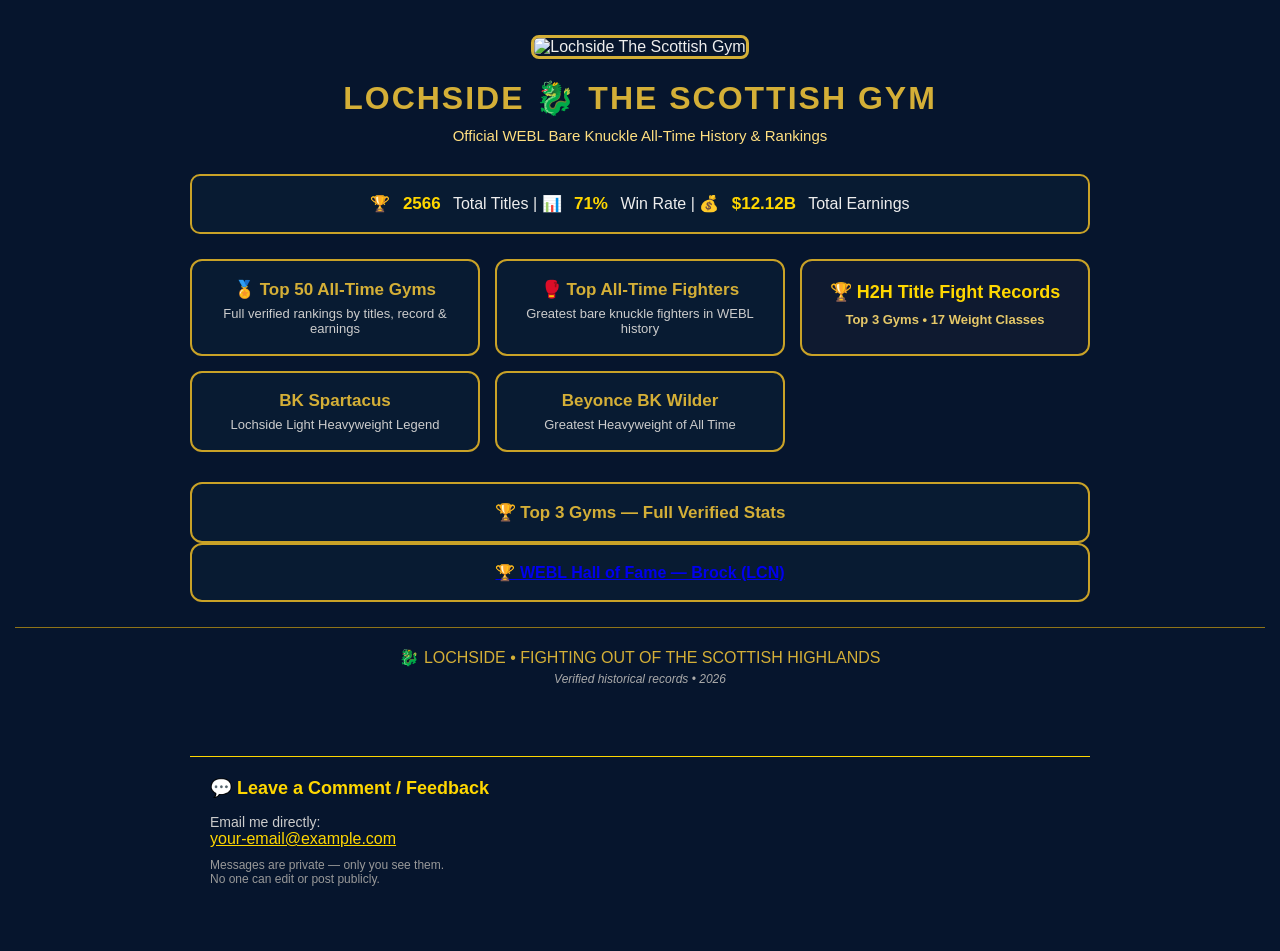
==== index.html @ a22cfc53 "Add visitor comments section to index.html Added a visitor comments section with feedback options." ====
<!DOCTYPE html>
<html lang="en">
<head>
<meta charset="UTF-8">
<meta name="viewport" content="width=device-width,initial-scale=1">
<meta name="description" content="Lochside 🐉 The Scottish Gym – Official WEBL Bare Knuckle History & Rankings. All-time records, top fighters, top 50 gyms and legacy stats.">
<meta name="keywords" content="Lochside, The Scottish Gym, WEBL, Bare Knuckle, rankings, top fighters, gym history, Scotland">
<title>Lochside 🐉 The Scottish Gym | WEBL Bare Knuckle History</title>

<style>
*{box-sizing:border-box;margin:0;padding:0}
body{background:#06152d;color:#eee;font-family:Arial,sans-serif;padding:15px}
.page{max-width:900px;margin:auto}
.crest{text-align:center;margin:20px 0}
.crest img{max-width:380px;width:90%;border:3px solid #d4af37;border-radius:8px}
h1{text-align:center;color:#d4af37;font-size:32px;margin:10px 0;letter-spacing:2px}
.tagline{text-align:center;color:#ffdf80;font-size:15px;margin-bottom:30px}

.nav-grid{display:grid;grid-template-columns:repeat(auto-fit,minmax(240px,1fr));gap:15px;margin-bottom:30px}
.nav-card, .featured-link, .bottom-card{
  background:#081b32;
  border:2px solid #c9a227;
  border-radius:12px;
  padding:18px 20px;
  text-align:center;
  text-decoration:none;
  transition:0.2s;
  display:block;
  color:inherit;
}
.nav-card:hover, .featured-link:hover, .bottom-card:hover{
  background:#0b2342;
  transform:translateY(-3px);
  box-shadow:0 5px 15px #0006;
}
.nav-card h3, .bottom-card strong{color:#d4af37;font-size:17px;margin-bottom:6px}
.nav-card p, .featured-link span{color:#ccc;font-size:13px}

.stats-bar{background:#081b32;border:2px solid #c9a227;border-radius:10px;padding:18px;text-align:center;margin-bottom:25px}
.stats-bar b{color:#ffd700;font-size:17px;margin:0 8px}
.featured-link{background:#0f1a30;color:#ffd700;font-size:18px;font-weight:bold;line-height:1.5}
.featured-link span{display:block;margin-top:4px;color:#e6c868}

/* Bottom Section */
.bottom-wrap{margin-top:10px;text-align:center}
.notice{color:#ff6b6b;font-weight:bold;font-size:13px;margin:0 0 12px 0}

.footer{text-align:center;padding:20px;color:#d4af37;border-top:1px solid #8f7418;margin-top:25px}
.footer em{display:block;color:#aaa;margin-top:5px;font-size:12px}

@media(max-width:600px){
  h1{font-size:24px}
  .nav-grid{grid-template-columns:1fr}
}
</style>
</head>

<body>
<div class="page">

  <div class="crest">
    <img src="https://i.supaimg.com/827bda42-e154-4aae-9add-75199249e42b/0d8d070b-12ca-4353-83e4-12901753521a.png" alt="Lochside The Scottish Gym">
  </div>

  <h1>LOCHSIDE 🐉 THE SCOTTISH GYM</h1>
  <p class="tagline">Official WEBL Bare Knuckle All-Time History & Rankings</p>

  <div class="stats-bar">
    🏆 <b>2566</b> Total Titles |
    📊 <b>71%</b> Win Rate |
    💰 <b>$12.12B</b> Total Earnings
  </div>

  <div class="nav-grid">
    <a href="gyms.html" class="nav-card">
      <h3>🏅 Top 50 All-Time Gyms</h3>
      <p>Full verified rankings by titles, record & earnings</p>
    </a>

    <a href="fighters.html" class="nav-card">
      <h3>🥊 Top All-Time Fighters</h3>
      <p>Greatest bare knuckle fighters in WEBL history</p>
    </a>

    <a href="h2h-title-records.html" class="featured-link">
      🏆 H2H Title Fight Records
      <span>Top 3 Gyms • 17 Weight Classes</span>
    </a>

    <a href="bk-spartacus.html" class="nav-card">
      <h3>BK Spartacus</h3>
      <p>Lochside Light Heavyweight Legend</p>
    </a>

    <a href="beyonce-bk-wilder.html" class="nav-card">
      <h3>Beyonce BK Wilder</h3>
      <p>Greatest Heavyweight of All Time</p>
    </a>
  </div>

  <!-- ✅ FIXED BOTTOM - No duplicates, button matches perfectly -->
  <div class="bottom-wrap">
    <p class="notice"></p>
    <a href="webl-top3-full-stats.html" class="bottom-card">
      <strong>🏆 Top 3 Gyms — Full Verified Stats</strong>
    </a>
  </div>
  <a href="webl-hall-of-fame-brock.html">
  <div class="nav-card">
    <strong>🏆 WEBL Hall of Fame — Brock (LCN)</strong>
  </div>
</a>

</div>
</body>
</html>



  <div class="footer">
    🐉 LOCHSIDE • FIGHTING OUT OF THE SCOTTISH HIGHLANDS
    <em>Verified historical records • 2026</em>
  </div>
<!-- Visitor Comments (Super Simple) -->
<div style="max-width:900px; margin:50px auto 30px; padding:20px; border-top:1px solid #ffd700;">
  <h3 style="color:#ffd700; font-size:18px; margin-bottom:15px;">💬 Leave a Comment / Feedback</h3>
  <p style="color:#ccc; font-size:14px; margin-bottom:10px;">
    Email me directly:<br>
    <a href="mailto:your-email@example.com?subject=Lochside%20WEBL%20Site%20Feedback" 
       style="color:#ffd700; text-decoration:underline; font-size:16px;">
      your-email@example.com
    </a>
  </p>
  <p style="color:#999; font-size:12px;">
    Messages are private — only you see them.<br>
    No one can edit or post publicly.
  </p>
</div>

</div>
</body>
</html>
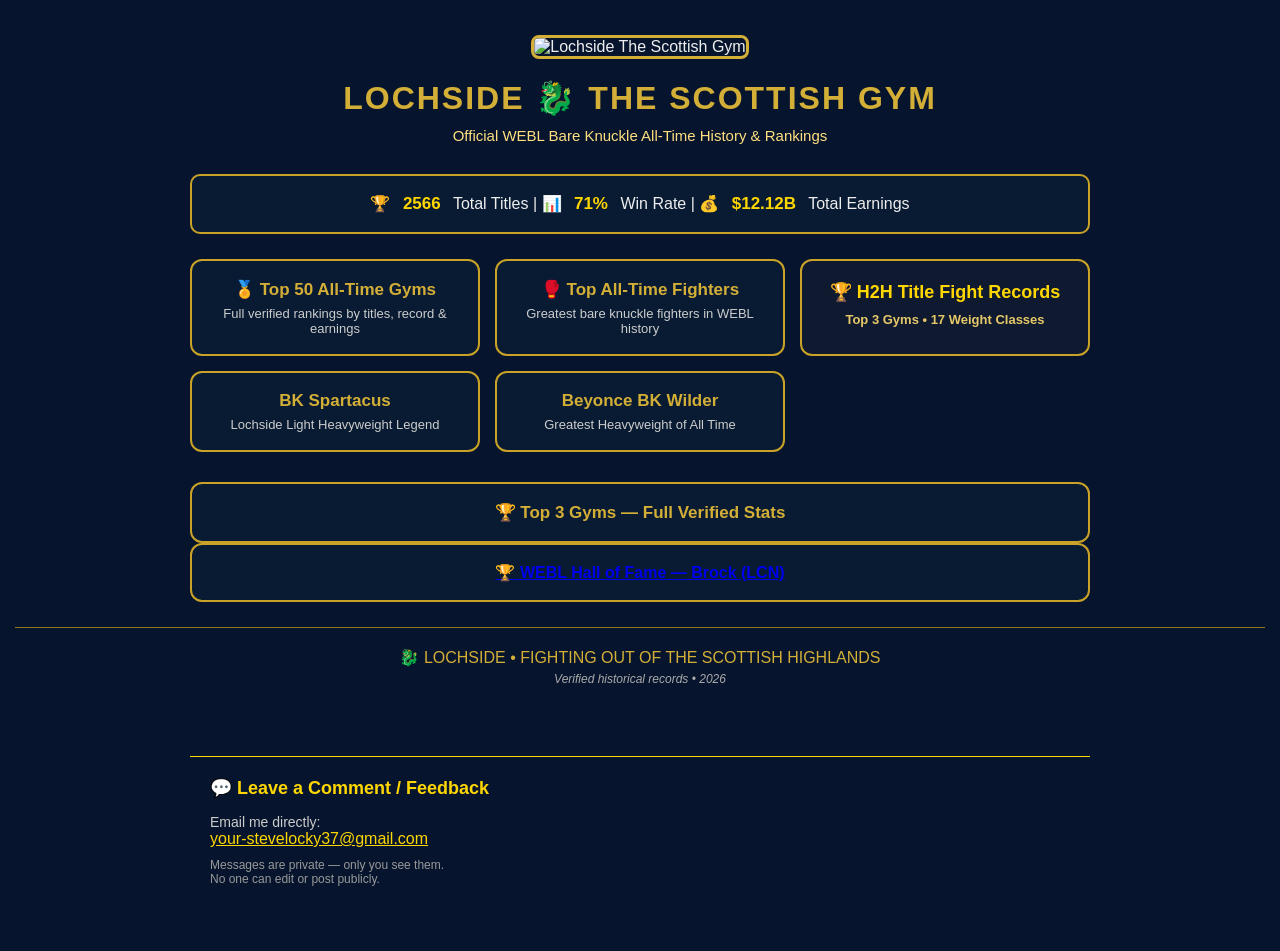
==== commit 8827f113: "Update email address in index.html" ====
--- a/index.html
+++ b/index.html
@@ -126,9 +126,9 @@
   <h3 style="color:#ffd700; font-size:18px; margin-bottom:15px;">💬 Leave a Comment / Feedback</h3>
   <p style="color:#ccc; font-size:14px; margin-bottom:10px;">
     Email me directly:<br>
-    <a href="mailto:your-email@example.com?subject=Lochside%20WEBL%20Site%20Feedback" 
+    <a href="mailto:your-stevelocky37@gmail.com?subject=Lochside%20WEBL%20Site%20Feedback" 
        style="color:#ffd700; text-decoration:underline; font-size:16px;">
-      your-email@example.com
+      your-stevelocky37@gmail.com
     </a>
   </p>
   <p style="color:#999; font-size:12px;">
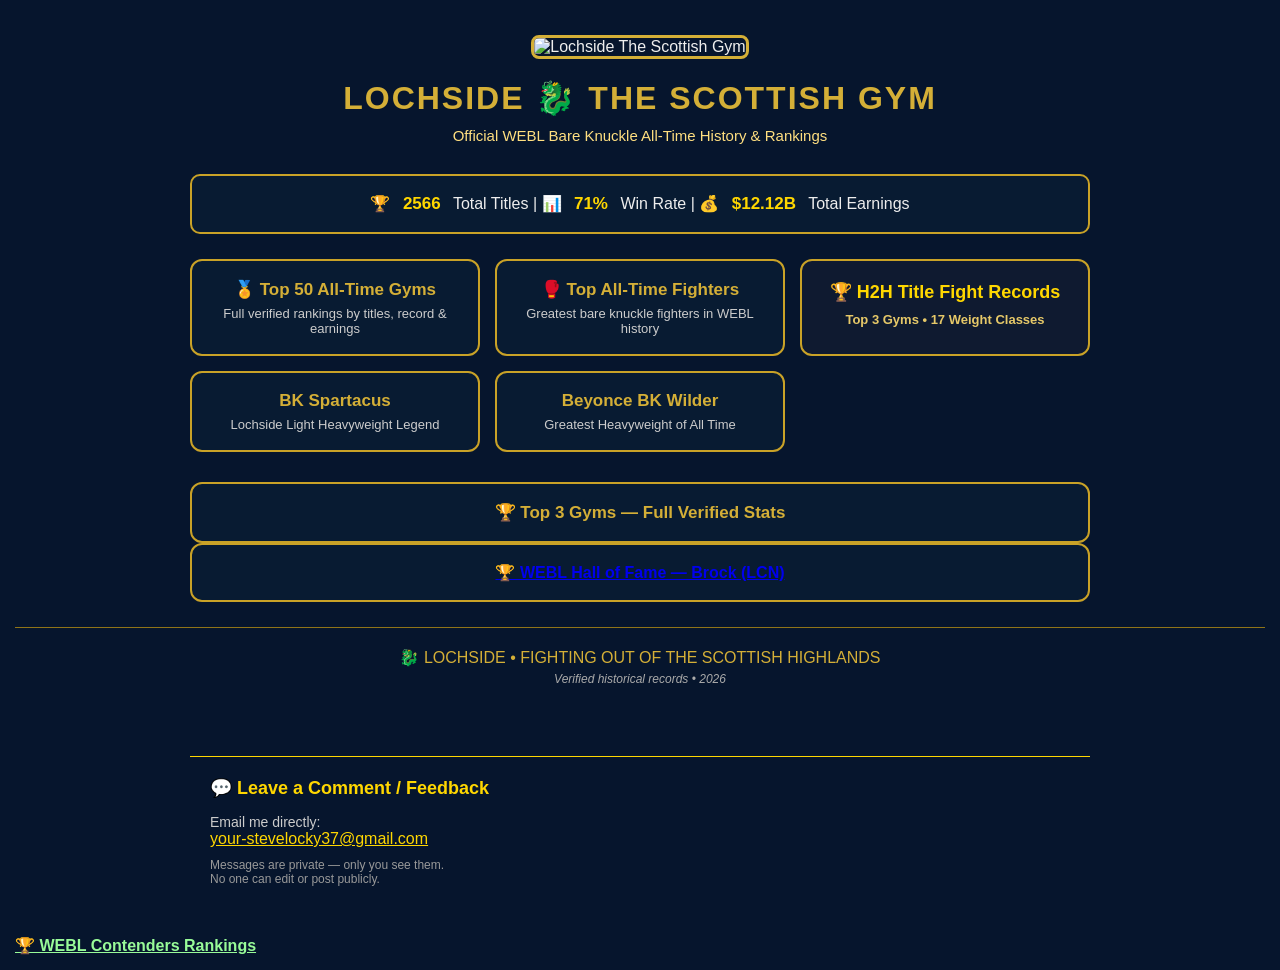
==== commit ca0580c9: "Add link to WEBL Contenders Rankings" ====
--- a/index.html
+++ b/index.html
@@ -141,3 +141,4 @@
 </body>
 </html>
 
+<a href="webl-contenders-full-rankings.html" style="color:#98fb98;font-weight:bold;">🏆 WEBL Contenders Rankings</a>
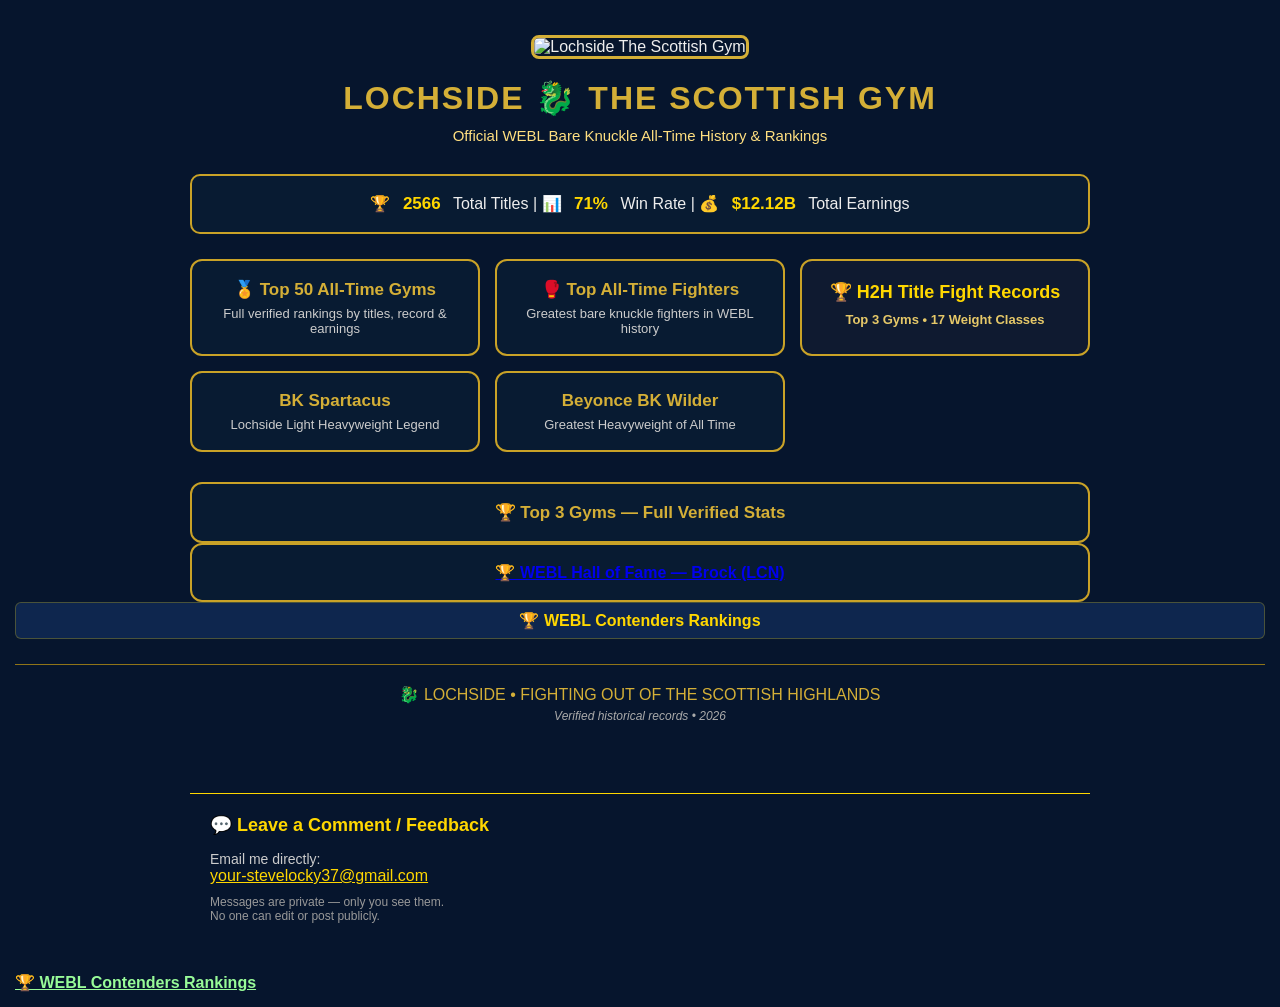
==== commit 487179d2: "Add link to WEBL Contenders Rankings in index.html" ====
--- a/index.html
+++ b/index.html
@@ -114,7 +114,8 @@
 </div>
 </body>
 </html>
-
+<a href="webl-contenders-full-rankings.html" style="color:#ffd700; font-weight:bold; display:block; padding:8px 0; text-align:center; background:rgba(20,50,100,.6); border:1px solid rgba(255,215,0,.25); border-radius:6px; text-decoration:none;">🏆 WEBL Contenders Rankings</a>
+  
 
 
   <div class="footer">
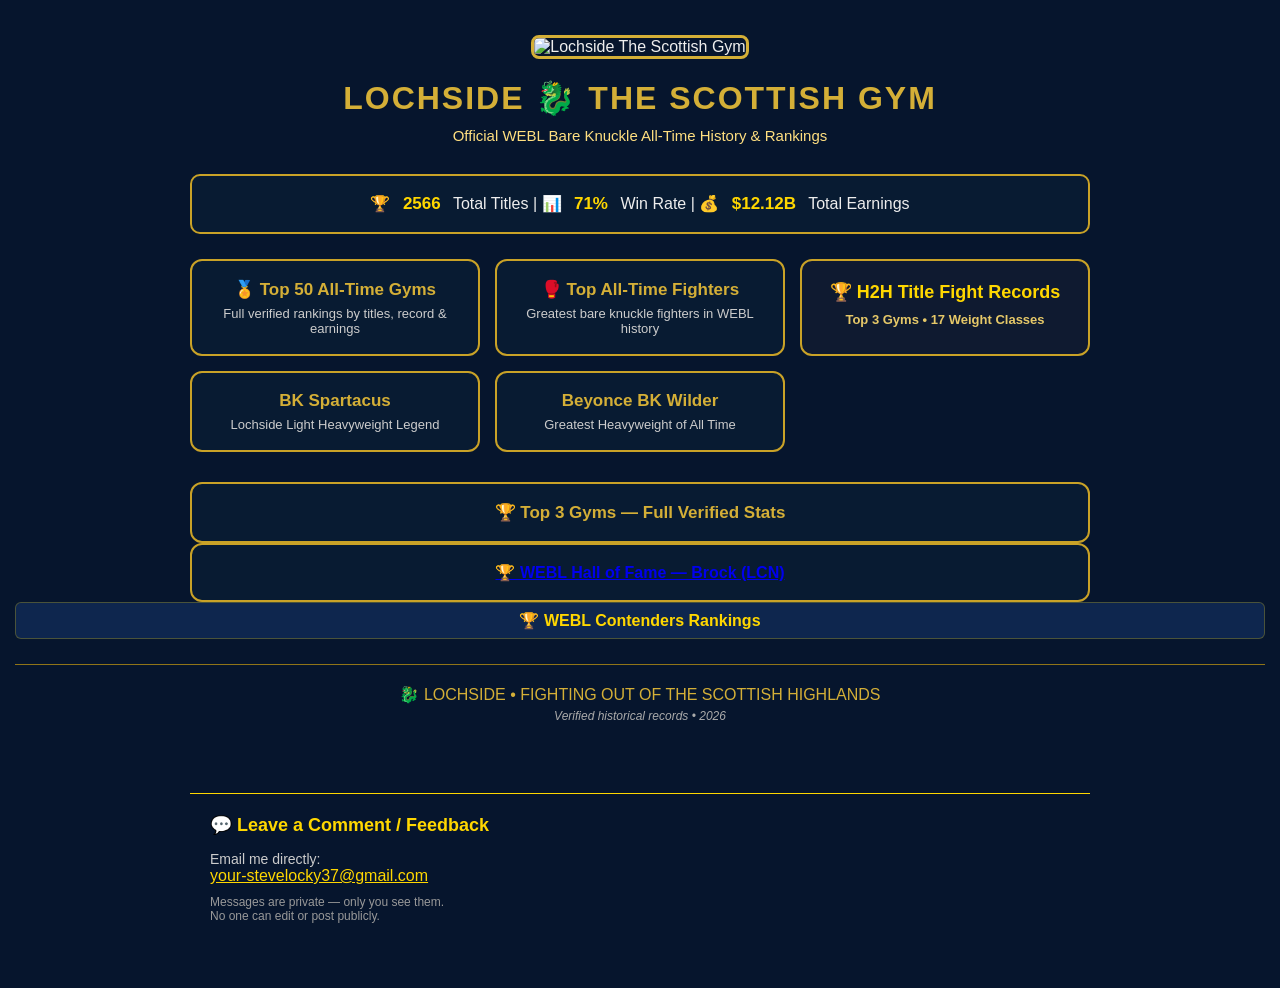
==== commit 33c62623: "Remove WEBL Contenders Rankings link from index.html" ====
--- a/index.html
+++ b/index.html
@@ -142,4 +142,4 @@
 </body>
 </html>
 
-<a href="webl-contenders-full-rankings.html" style="color:#98fb98;font-weight:bold;">🏆 WEBL Contenders Rankings</a>
+
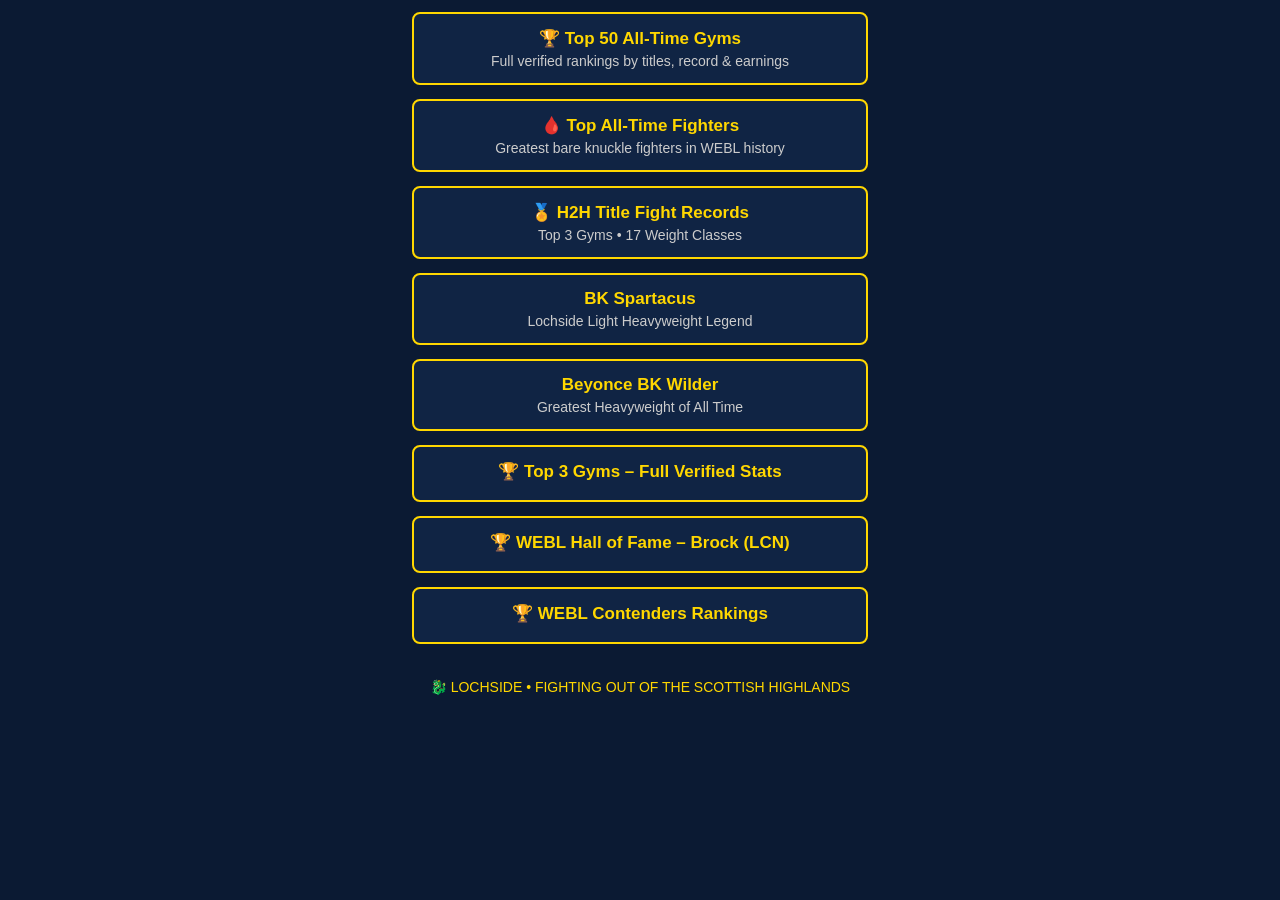
==== commit eaf987c9: "Refactor index.html for layout and content updates Updated the HTML structure and styling for better" ====
--- a/index.html
+++ b/index.html
@@ -2,144 +2,83 @@
 <html lang="en">
 <head>
 <meta charset="UTF-8">
-<meta name="viewport" content="width=device-width,initial-scale=1">
-<meta name="description" content="Lochside 🐉 The Scottish Gym – Official WEBL Bare Knuckle History & Rankings. All-time records, top fighters, top 50 gyms and legacy stats.">
-<meta name="keywords" content="Lochside, The Scottish Gym, WEBL, Bare Knuckle, rankings, top fighters, gym history, Scotland">
-<title>Lochside 🐉 The Scottish Gym | WEBL Bare Knuckle History</title>
-
+<meta name="viewport" content="width=device-width,initial-scale=1.0">
+<title>Lochside 🐉 The Scottish Gym | WEBL</title>
 <style>
 *{box-sizing:border-box;margin:0;padding:0}
-body{background:#06152d;color:#eee;font-family:Arial,sans-serif;padding:15px}
-.page{max-width:900px;margin:auto}
-.crest{text-align:center;margin:20px 0}
-.crest img{max-width:380px;width:90%;border:3px solid #d4af37;border-radius:8px}
-h1{text-align:center;color:#d4af37;font-size:32px;margin:10px 0;letter-spacing:2px}
-.tagline{text-align:center;color:#ffdf80;font-size:15px;margin-bottom:30px}
-
-.nav-grid{display:grid;grid-template-columns:repeat(auto-fit,minmax(240px,1fr));gap:15px;margin-bottom:30px}
-.nav-card, .featured-link, .bottom-card{
-  background:#081b32;
-  border:2px solid #c9a227;
-  border-radius:12px;
-  padding:18px 20px;
+body{
+  background:#0b1a33;
+  color:#ffd700;
+  font:16px Arial,sans-serif;
+  padding:12px;
+  max-width:480px;
+  margin:0 auto;
+  min-height:100vh;
+}
+.box{
+  background:#102444;
+  border:2px solid #ffd700;
+  border-radius:8px;
+  padding:14px 16px;
+  margin-bottom:14px;
   text-align:center;
   text-decoration:none;
-  transition:0.2s;
   display:block;
-  color:inherit;
+  color:#ffd700;
 }
-.nav-card:hover, .featured-link:hover, .bottom-card:hover{
-  background:#0b2342;
-  transform:translateY(-3px);
-  box-shadow:0 5px 15px #0006;
-}
-.nav-card h3, .bottom-card strong{color:#d4af37;font-size:17px;margin-bottom:6px}
-.nav-card p, .featured-link span{color:#ccc;font-size:13px}
-
-.stats-bar{background:#081b32;border:2px solid #c9a227;border-radius:10px;padding:18px;text-align:center;margin-bottom:25px}
-.stats-bar b{color:#ffd700;font-size:17px;margin:0 8px}
-.featured-link{background:#0f1a30;color:#ffd700;font-size:18px;font-weight:bold;line-height:1.5}
-.featured-link span{display:block;margin-top:4px;color:#e6c868}
-
-/* Bottom Section */
-.bottom-wrap{margin-top:10px;text-align:center}
-.notice{color:#ff6b6b;font-weight:bold;font-size:13px;margin:0 0 12px 0}
-
-.footer{text-align:center;padding:20px;color:#d4af37;border-top:1px solid #8f7418;margin-top:25px}
-.footer em{display:block;color:#aaa;margin-top:5px;font-size:12px}
-
-@media(max-width:600px){
-  h1{font-size:24px}
-  .nav-grid{grid-template-columns:1fr}
+.box:hover{background:#152c52}
+h1{font-size:17px;margin-bottom:4px;color:#ffd700}
+.sub{font-size:14px;color:#ccc}
+.footer{
+  text-align:center;
+  color:#ffd700;
+  font-size:14px;
+  margin-top:20px;
+  padding-top:15px;
 }
 </style>
 </head>
+<body>
 
-<body>
-<div class="page">
-
-  <div class="crest">
-    <img src="https://i.supaimg.com/827bda42-e154-4aae-9add-75199249e42b/0d8d070b-12ca-4353-83e4-12901753521a.png" alt="Lochside The Scottish Gym">
-  </div>
-
-  <h1>LOCHSIDE 🐉 THE SCOTTISH GYM</h1>
-  <p class="tagline">Official WEBL Bare Knuckle All-Time History & Rankings</p>
-
-  <div class="stats-bar">
-    🏆 <b>2566</b> Total Titles |
-    📊 <b>71%</b> Win Rate |
-    💰 <b>$12.12B</b> Total Earnings
-  </div>
-
-  <div class="nav-grid">
-    <a href="gyms.html" class="nav-card">
-      <h3>🏅 Top 50 All-Time Gyms</h3>
-      <p>Full verified rankings by titles, record & earnings</p>
-    </a>
-
-    <a href="fighters.html" class="nav-card">
-      <h3>🥊 Top All-Time Fighters</h3>
-      <p>Greatest bare knuckle fighters in WEBL history</p>
-    </a>
-
-    <a href="h2h-title-records.html" class="featured-link">
-      🏆 H2H Title Fight Records
-      <span>Top 3 Gyms • 17 Weight Classes</span>
-    </a>
-
-    <a href="bk-spartacus.html" class="nav-card">
-      <h3>BK Spartacus</h3>
-      <p>Lochside Light Heavyweight Legend</p>
-    </a>
-
-    <a href="beyonce-bk-wilder.html" class="nav-card">
-      <h3>Beyonce BK Wilder</h3>
-      <p>Greatest Heavyweight of All Time</p>
-    </a>
-  </div>
-
-  <!-- ✅ FIXED BOTTOM - No duplicates, button matches perfectly -->
-  <div class="bottom-wrap">
-    <p class="notice"></p>
-    <a href="webl-top3-full-stats.html" class="bottom-card">
-      <strong>🏆 Top 3 Gyms — Full Verified Stats</strong>
-    </a>
-  </div>
-  <a href="webl-hall-of-fame-brock.html">
-  <div class="nav-card">
-    <strong>🏆 WEBL Hall of Fame — Brock (LCN)</strong>
-  </div>
+<a href="top-gyms.html" class="box">
+  <h1>🏆 Top 50 All-Time Gyms</h1>
+  <div class="sub">Full verified rankings by titles, record & earnings</div>
 </a>
 
-</div>
+<a href="top-fighters.html" class="box">
+  <h1>🩸 Top All-Time Fighters</h1>
+  <div class="sub">Greatest bare knuckle fighters in WEBL history</div>
+</a>
+
+<a href="h2h-records.html" class="box">
+  <h1>🏅 H2H Title Fight Records</h1>
+  <div class="sub">Top 3 Gyms • 17 Weight Classes</div>
+</a>
+
+<a href="bk-spartacus.html" class="box">
+  <h1>BK Spartacus</h1>
+  <div class="sub">Lochside Light Heavyweight Legend</div>
+</a>
+
+<a href="bk-wilder.html" class="box">
+  <h1>Beyonce BK Wilder</h1>
+  <div class="sub">Greatest Heavyweight of All Time</div>
+</a>
+
+<a href="top3-stats.html" class="box">
+  <h1>🏆 Top 3 Gyms – Full Verified Stats</h1>
+</a>
+
+<a href="hall-of-fame.html" class="box">
+  <h1>🏆 WEBL Hall of Fame – Brock (LCN)</h1>
+</a>
+
+<!-- ✅ NEW: Contenders Rankings Button -->
+<a href="contenders.html" class="box">
+  <h1>🏆 WEBL Contenders Rankings</h1>
+</a>
+
+<div class="footer">🐉 LOCHSIDE • FIGHTING OUT OF THE SCOTTISH HIGHLANDS</div>
+
 </body>
 </html>
-<a href="webl-contenders-full-rankings.html" style="color:#ffd700; font-weight:bold; display:block; padding:8px 0; text-align:center; background:rgba(20,50,100,.6); border:1px solid rgba(255,215,0,.25); border-radius:6px; text-decoration:none;">🏆 WEBL Contenders Rankings</a>
-  
-
-
-  <div class="footer">
-    🐉 LOCHSIDE • FIGHTING OUT OF THE SCOTTISH HIGHLANDS
-    <em>Verified historical records • 2026</em>
-  </div>
-<!-- Visitor Comments (Super Simple) -->
-<div style="max-width:900px; margin:50px auto 30px; padding:20px; border-top:1px solid #ffd700;">
-  <h3 style="color:#ffd700; font-size:18px; margin-bottom:15px;">💬 Leave a Comment / Feedback</h3>
-  <p style="color:#ccc; font-size:14px; margin-bottom:10px;">
-    Email me directly:<br>
-    <a href="mailto:your-stevelocky37@gmail.com?subject=Lochside%20WEBL%20Site%20Feedback" 
-       style="color:#ffd700; text-decoration:underline; font-size:16px;">
-      your-stevelocky37@gmail.com
-    </a>
-  </p>
-  <p style="color:#999; font-size:12px;">
-    Messages are private — only you see them.<br>
-    No one can edit or post publicly.
-  </p>
-</div>
-
-</div>
-</body>
-</html>
-
-
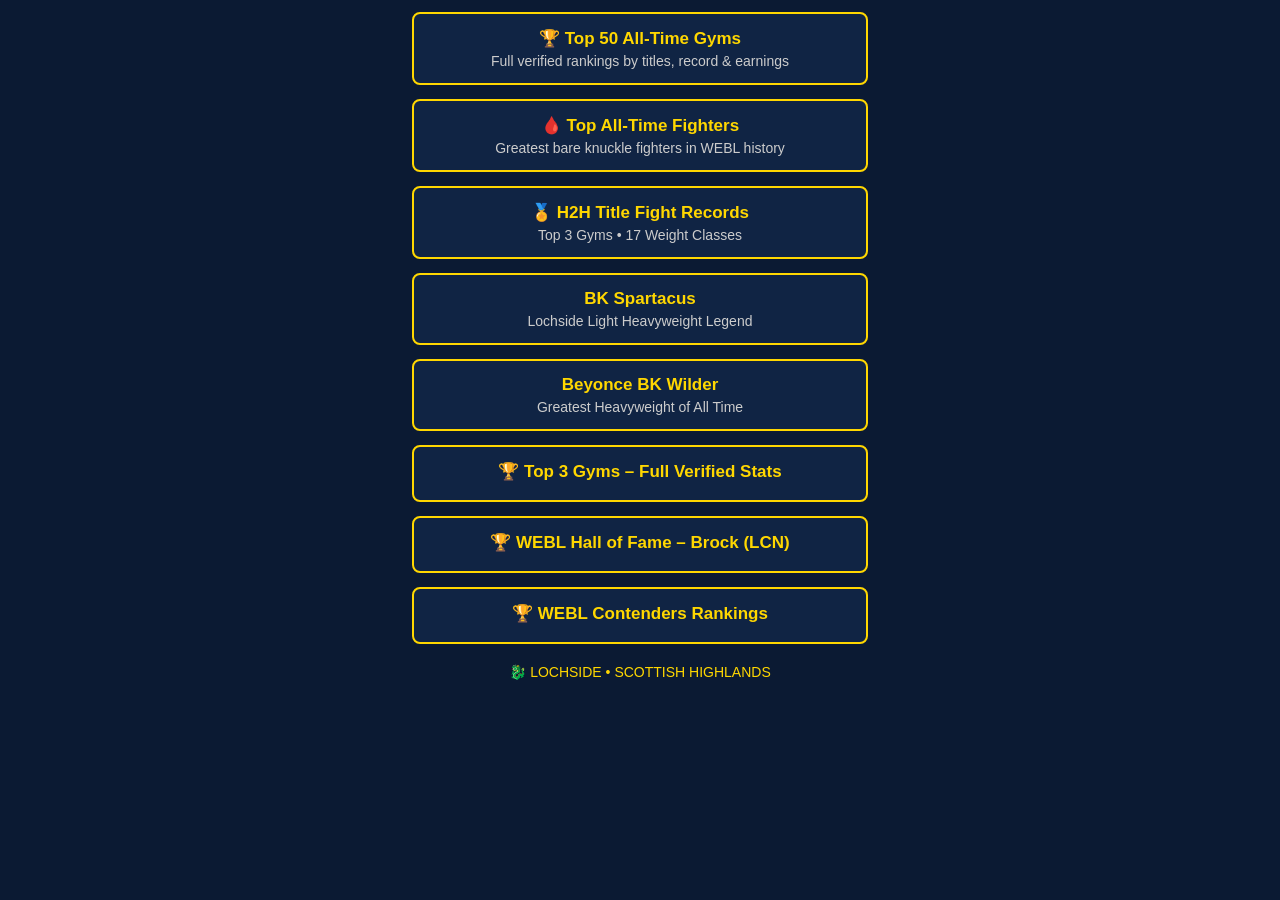
==== commit fc68f5b3: "Update index.html" ====
--- a/index.html
+++ b/index.html
@@ -3,54 +3,29 @@
 <head>
 <meta charset="UTF-8">
 <meta name="viewport" content="width=device-width,initial-scale=1.0">
-<title>Lochside 🐉 The Scottish Gym | WEBL</title>
+<title>Lochside 🐉 The Scottish Gym</title>
 <style>
 *{box-sizing:border-box;margin:0;padding:0}
-body{
-  background:#0b1a33;
-  color:#ffd700;
-  font:16px Arial,sans-serif;
-  padding:12px;
-  max-width:480px;
-  margin:0 auto;
-  min-height:100vh;
-}
-.box{
-  background:#102444;
-  border:2px solid #ffd700;
-  border-radius:8px;
-  padding:14px 16px;
-  margin-bottom:14px;
-  text-align:center;
-  text-decoration:none;
-  display:block;
-  color:#ffd700;
-}
-.box:hover{background:#152c52}
-h1{font-size:17px;margin-bottom:4px;color:#ffd700}
+body{background:#0b1a33;color:#ffd700;font:16px Arial,sans-serif;padding:12px;max-width:480px;margin:0 auto}
+.box{background:#102444;border:2px solid #ffd700;border-radius:8px;padding:14px 16px;margin-bottom:14px;text-align:center;text-decoration:none;display:block;color:#ffd700}
+h1{font-size:17px;margin-bottom:4px}
 .sub{font-size:14px;color:#ccc}
-.footer{
-  text-align:center;
-  color:#ffd700;
-  font-size:14px;
-  margin-top:20px;
-  padding-top:15px;
-}
+.footer{text-align:center;color:#ffd700;font-size:14px;margin-top:20px}
 </style>
 </head>
 <body>
 
-<a href="top-gyms.html" class="box">
+<a href="gyms.html" class="box">
   <h1>🏆 Top 50 All-Time Gyms</h1>
   <div class="sub">Full verified rankings by titles, record & earnings</div>
 </a>
 
-<a href="top-fighters.html" class="box">
+<a href="fighters.html" class="box">
   <h1>🩸 Top All-Time Fighters</h1>
   <div class="sub">Greatest bare knuckle fighters in WEBL history</div>
 </a>
 
-<a href="h2h-records.html" class="box">
+<a href="h2h-title-records.html" class="box">
   <h1>🏅 H2H Title Fight Records</h1>
   <div class="sub">Top 3 Gyms • 17 Weight Classes</div>
 </a>
@@ -60,25 +35,23 @@
   <div class="sub">Lochside Light Heavyweight Legend</div>
 </a>
 
-<a href="bk-wilder.html" class="box">
+<a href="beyonce-bk-wilder.html" class="box">
   <h1>Beyonce BK Wilder</h1>
   <div class="sub">Greatest Heavyweight of All Time</div>
 </a>
 
-<a href="top3-stats.html" class="box">
+<a href="webl-top3-full-stats.html" class="box">
   <h1>🏆 Top 3 Gyms – Full Verified Stats</h1>
 </a>
 
-<a href="hall-of-fame.html" class="box">
+<a href="webl-hall-of-fame-brock.html" class="box">
   <h1>🏆 WEBL Hall of Fame – Brock (LCN)</h1>
 </a>
 
-<!-- ✅ NEW: Contenders Rankings Button -->
 <a href="contenders.html" class="box">
   <h1>🏆 WEBL Contenders Rankings</h1>
 </a>
 
-<div class="footer">🐉 LOCHSIDE • FIGHTING OUT OF THE SCOTTISH HIGHLANDS</div>
-
+<div class="footer">🐉 LOCHSIDE • SCOTTISH HIGHLANDS</div>
 </body>
 </html>
